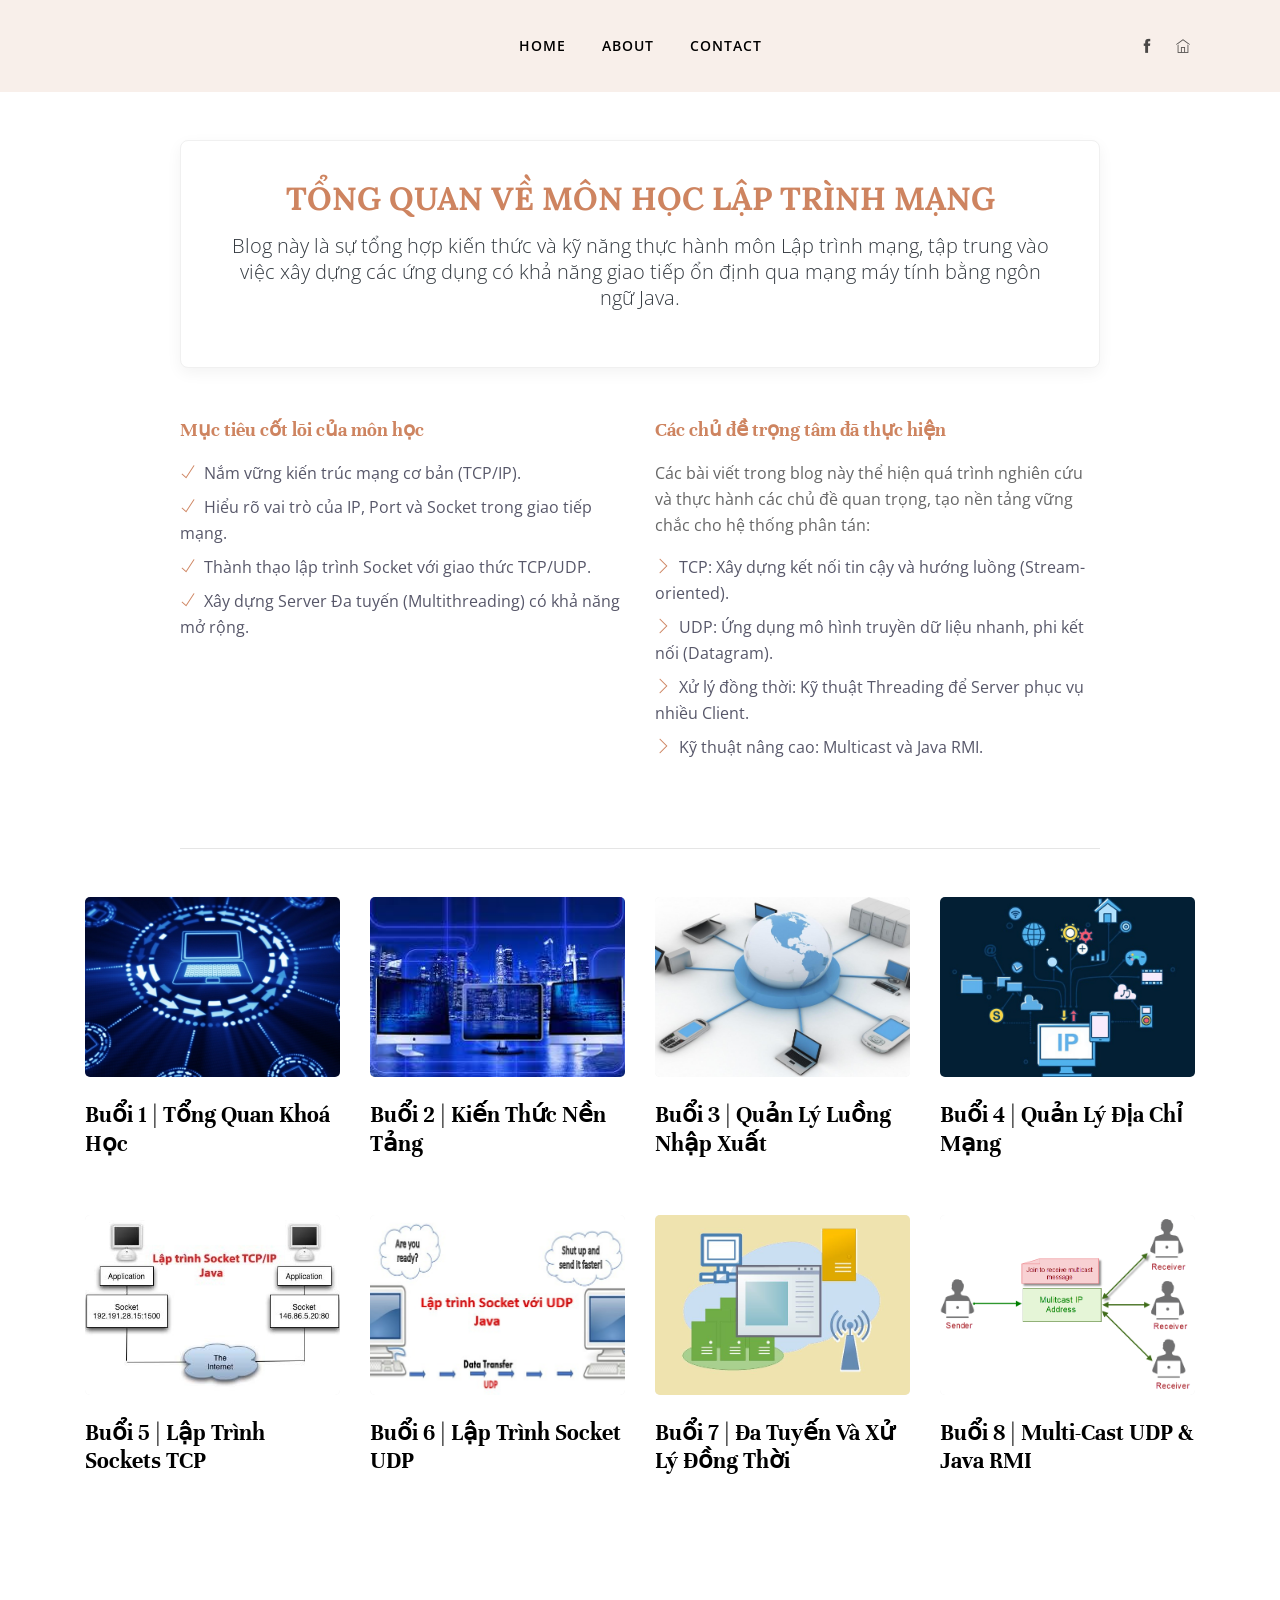
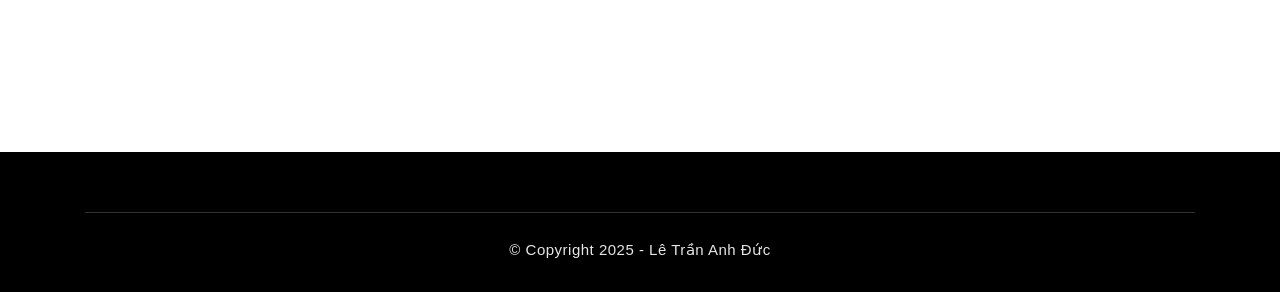
==== index.html @ b111ae56 "Blogcuatoi" ====
<!--
 // WEBSITE: https://blog-ca-nhan.vercel.app/
 // FACEBOOK: https://www.facebook.com/Ltadduc
 // GITHUB: https://github.com/hjkduc
-->

<!DOCTYPE html>
<html lang="en">

<head>
	<meta charset="utf-8">
	<title>BlogCaNhan - 2280600721 - Le Tran Anh Duc</title>
	<meta http-equiv="X-UA-Compatible" content="IE=edge">
	<meta name="viewport" content="width=device-width, initial-scale=1, shrink-to-fit=no">

	<link rel="shortcut icon" href="images/favicon.ico" type="image/x-icon">

	<link rel="stylesheet" href="plugins/bootstrap/css/bootstrap.min.css">
	<link rel="stylesheet" href="plugins/themify/css/themify-icons.css">
	<link rel="stylesheet" href="css/style.css">

	<style>
		.image-placeholder {
			height: 180px; 
			background-color: #f0f0f0; 
			display: flex;
			align-items: center;
			justify-content: center;
			color: #aaa;
			font-style: italic;
			border-radius: 5px;
            transition: box-shadow 0.3s, transform 0.3s;
		}
		.post-grid:hover .image-placeholder {
			box-shadow: 0 4px 12px rgba(0, 0, 0, 0.1);
            transform: translateY(-2px);
		}
		.ti-github:before { 
            content: "\e69b"; 
            font-family: 'themify'; 
        }
		/* Định nghĩa màu chủ đạo cho các tiêu đề trong phần giới thiệu */
		.text-primary-color {
			color: #ce8460 !important;
		}
		.intro-box {
            background-color: #fff;
            border: 1px solid #f0f0f0;
            border-radius: 8px;
            box-shadow: 0 5px 15px rgba(0, 0, 0, 0.05);
            padding: 40px;
        }
	</style>
</head>

<body>

	<header class="header-top bg-grey justify-content-center">
		<div class="container">
			<div class="row align-items-center">
				<div class="col-lg-2 col-md-4 text-center d-none d-lg-block">
					</div>
				<div class="col-lg-8 col-md-12">
					<nav class="navbar navbar-expand-lg navigation-2 navigation">
						<button class="navbar-toggler" type="button" data-toggle="collapse" data-target="#navbar-collapse">
							<span class="ti-menu"></span>
						</button>
						<div class="collapse navbar-collapse" id="navbar-collapse">
							<ul id="menu" class="menu navbar-nav mx-auto">
								<li class="nav-item dropdown">
									<a class="nav-link dropdown-toggle" href="#" id="navbarDropdown" role="button" data-toggle="dropdown"
										aria-haspopup="true" aria-expanded="false">
										Home
									</a>
									<div class="dropdown-menu" aria-labelledby="navbarDropdown">
										<a class="dropdown-item" href="index.html">Home</a>
										<a class="dropdown-item" href="index-2.html">Buổi 1</a>
										<a class="dropdown-item" href="index-3.html">Buổi 2</a>
										<a class="dropdown-item" href="index-4.html">Buổi 3</a>
										<a class="dropdown-item" href="index-5.html">Buổi 4</a>
										<a class="dropdown-item" href="index-6.html">Buổi 5</a>
										<a class="dropdown-item" href="index-7.html">Buổi 6</a>
										<a class="dropdown-item" href="index-8.html">Buổi 7</a>
										<a class="dropdown-item" href="index-9.html">Buổi 8</a>
									</div>
								</li>
								<li class="nav-item"><a href="about.html" class="nav-link">About</a></li>
								<li class="nav-item"><a href="contact.html" class="nav-link">Contact</a></li>
							</ul>
						</div>
					</nav>
				</div>
				<div class="col-lg-2 col-md-4 col-6">
					<div class="header-socials-2 text-right d-none d-lg-block">
						<ul class="list-inline mb-0">
							<li class="list-inline-item"><a href="https://www.facebook.com/Ltadduc" target="_blank"><i class="ti-facebook"></i></a></li>
							<li class="list-inline-item"><a href="https://github.com/hjkduc" target="_blank"><i class="ti-github"></i></a></li>
						</ul>
					</div>
				</div>
			</div>
		</div>
	</header>

	<section class="section-sm pt-5 pb-0">
		<div class="container">
			<div class="row justify-content-center">
				<div class="col-lg-10 col-md-12">
					<div class="intro-box text-center mb-5">
						<h2 class="mb-3 font-extra text-primary-color">TỔNG QUAN VỀ MÔN HỌC LẬP TRÌNH MẠNG</h2>
						<p class="lead text-dark">Blog này là sự tổng hợp kiến thức và kỹ năng thực hành môn Lập trình mạng, tập trung vào việc xây dựng các ứng dụng có khả năng giao tiếp ổn định qua mạng máy tính bằng ngôn ngữ Java.</p>
					</div>

					<div class="row text-left mb-5">
						<div class="col-lg-6 mb-4">
							<h4 class="mb-3 text-color text-primary-color">Mục tiêu cốt lõi của môn học</h4>
							<ul class="list-unstyled">
								<li class="mb-2"><i class="ti-check text-color mr-2" style="color: #ce8460;"></i>Nắm vững kiến trúc mạng cơ bản (TCP/IP).</li>
								<li class="mb-2"><i class="ti-check text-color mr-2" style="color: #ce8460;"></i>Hiểu rõ vai trò của IP, Port và Socket trong giao tiếp mạng.</li>
								<li class="mb-2"><i class="ti-check text-color mr-2" style="color: #ce8460;"></i>Thành thạo lập trình Socket với giao thức TCP/UDP.</li>
								<li class="mb-2"><i class="ti-check text-color mr-2" style="color: #ce8460;"></i>Xây dựng Server Đa tuyến (Multithreading) có khả năng mở rộng.</li>
							</ul>
						</div>
						<div class="col-lg-6 mb-4">
							<h4 class="mb-3 text-color text-primary-color">Các chủ đề trọng tâm đã thực hiện</h4>
							<p>Các bài viết trong blog này thể hiện quá trình nghiên cứu và thực hành các chủ đề quan trọng, tạo nền tảng vững chắc cho hệ thống phân tán:</p>
							<ul class="list-unstyled">
								<li class="mb-2"><i class="ti-angle-right mr-2" style="color: #ce8460;"></i>TCP: Xây dựng kết nối tin cậy và hướng luồng (Stream-oriented).</li>
								<li class="mb-2"><i class="ti-angle-right mr-2" style="color: #ce8460;"></i>UDP: Ứng dụng mô hình truyền dữ liệu nhanh, phi kết nối (Datagram).</li>
								<li class="mb-2"><i class="ti-angle-right mr-2" style="color: #ce8460;"></i>Xử lý đồng thời: Kỹ thuật Threading để Server phục vụ nhiều Client.</li>
								<li class="mb-2"><i class="ti-angle-right mr-2" style="color: #ce8460;"></i>Kỹ thuật nâng cao: Multicast và Java RMI.</li>
							</ul>
						</div>
					</div>
					
					<hr class="mb-5">
				</div>
			</div>
		</div>
	</section>

	<section class="section-padding pt-0">
		<div class="container">
			<div class="row">
				
				<div class="col-lg-3 col-md-6 mb-5">
					<article class="post-grid">
						<a class="post-thumb mb-4 d-block" href="index-2.html">
							<div class="image-placeholder"><img src="images/Buoi1.jpg" alt="Buổi 1" class="img-fluid" style="height: 180px; width: 100%; object-fit: cover; border-radius: 5px;"></div>
						</a>
						<h3 class="post-title mt-1"><a href="index-2.html">Buổi 1 | Tổng quan khoá học</a></h3>
					</article>
				</div>

				<div class="col-lg-3 col-md-6 mb-5">
					<article class="post-grid">
						<a class="post-thumb mb-4 d-block" href="index-3.html">
							<div class="image-placeholder"><img src="images/Buoi2.jpg" alt="Buổi 2" class="img-fluid" style="height: 180px; width: 100%; object-fit: cover; border-radius: 5px;"></div>
						</a>
						<h3 class="post-title mt-1"><a href="index-3.html">Buổi 2 | Kiến thức nền tảng</a></h3>
					</article>
				</div>

				<div class="col-lg-3 col-md-6 mb-5">
					<article class="post-grid">
						<a class="post-thumb mb-4 d-block" href="index-4.html">
							<div class="image-placeholder"><img src="images/Buoi3.jpg" alt="Buổi 3" class="img-fluid" style="height: 180px; width: 100%; object-fit: cover; border-radius: 5px;"></div>
						</a>
						<h3 class="post-title mt-1"><a href="index-4.html">Buổi 3 | Quản lý luồng nhập xuất</a></h3>
					</article>
				</div>

				<div class="col-lg-3 col-md-6 mb-5">
					<article class="post-grid">
						<a class="post-thumb mb-4 d-block" href="index-5.html">
							<div class="image-placeholder"><img src="images/Buoi4.png" alt="Buổi 4" class="img-fluid" style="height: 180px; width: 100%; object-fit: cover; border-radius: 5px;"></div>
						</a>
						<h3 class="post-title mt-1"><a href="index-5.html">Buổi 4 | Quản lý địa chỉ mạng</a></h3>
					</article>
				</div>

				<div class="col-lg-3 col-md-6 mb-5">
					<article class="post-grid">
						<a class="post-thumb mb-4 d-block" href="index-6.html">
							<div class="image-placeholder"><img src="images/Buoi5.jpg" alt="Buổi 5" class="img-fluid" style="height: 180px; width: 100%; object-fit: cover; border-radius: 5px;"></div>
						</a>
						<h3 class="post-title mt-1"><a href="index-6.html">Buổi 5 | Lập trình sockets TCP</a></h3>
					</article>
				</div>

				<div class="col-lg-3 col-md-6 mb-5">
					<article class="post-grid">
						<a class="post-thumb mb-4 d-block" href="index-7.html">
							<div class="image-placeholder"><img src="images/Buoi6.jpg" alt="Buổi 6" class="img-fluid" style="height: 180px; width: 100%; object-fit: cover; border-radius: 5px;"></div>
						</a>
						<h3 class="post-title mt-1"><a href="index-7.html">Buổi 6 | Lập trình socket UDP</a></h3>
					</article>
				</div>

				<div class="col-lg-3 col-md-6 mb-5">
					<article class="post-grid">
						<a class="post-thumb mb-4 d-block" href="index-8.html">
							<div class="image-placeholder"><img src="images/Buoi7.jpg" alt="Buổi 7" class="img-fluid" style="height: 180px; width: 100%; object-fit: cover; border-radius: 5px;"></div>
						</a>
						<h3 class="post-title mt-1"><a href="index-8.html">Buổi 7 | Đa tuyến và Xử lý đồng thời</a></h3>
					</article>
				</div>

				<div class="col-lg-3 col-md-6 mb-5">
					<article class="post-grid">
						<a class="post-thumb mb-4 d-block" href="index-9.html">
							<div class="image-placeholder"><img src="images/Buoi8.png" alt="Buổi 8" class="img-fluid" style="height: 180px; width: 100%; object-fit: cover; border-radius: 5px;"></div>
						</a>
						<h3 class="post-title mt-1"><a href="index-9.html">Buổi 8 | Multi-cast UDP & Java RMI</a></h3>
					</article>
				</div>

			</div>
		</div>
	</section>

	<footer class="footer-section bg-grey">
		<div class="container">
			<div class="row">
				<div class="col-md-12 text-center">
					<p class="copyright">© Copyright 2025 - Lê Trần Anh Đức</p>
				</div>
			</div>
		</div>
	</footer>

	<script src="plugins/jquery/jquery.js"></script>
	<script src="plugins/bootstrap/js/bootstrap.bundle.min.js"></script> <script src="js/custom.js"></script>

</body>
</html>
---- plugins/themify/css/themify-icons.css ----
@font-face {
	font-family: 'themify';
	src:url('../fonts/themify.eot');
	src:url('../fonts/themify.eot?#iefix') format('embedded-opentype'),
		url('../fonts/themify.woff') format('woff'),
		url('../fonts/themify.ttf') format('truetype'),
		url('../fonts/themify.svg') format('svg');
	font-weight: normal;
	font-style: normal;
}

[class^="ti-"], [class*=" ti-"] {
	font-family: 'themify';
	speak: none;
	font-style: normal;
	font-weight: normal;
	font-variant: normal;
	text-transform: none;
	line-height: 1;

	/* Better Font Rendering =========== */
	-webkit-font-smoothing: antialiased;
	-moz-osx-font-smoothing: grayscale;
}

.ti-wand:before {
	content: "\e600";
}
.ti-volume:before {
	content: "\e601";
}
.ti-user:before {
	content: "\e602";
}
.ti-unlock:before {
	content: "\e603";
}
.ti-unlink:before {
	content: "\e604";
}
.ti-trash:before {
	content: "\e605";
}
.ti-thought:before {
	content: "\e606";
}
.ti-target:before {
	content: "\e607";
}
.ti-tag:before {
	content: "\e608";
}
.ti-tablet:before {
	content: "\e609";
}
.ti-star:before {
	content: "\e60a";
}
.ti-spray:before {
	content: "\e60b";
}
.ti-signal:before {
	content: "\e60c";
}
.ti-shopping-cart:before {
	content: "\e60d";
}
.ti-shopping-cart-full:before {
	content: "\e60e";
}
.ti-settings:before {
	content: "\e60f";
}
.ti-search:before {
	content: "\e610";
}
.ti-zoom-in:before {
	content: "\e611";
}
.ti-zoom-out:before {
	content: "\e612";
}
.ti-cut:before {
	content: "\e613";
}
.ti-ruler:before {
	content: "\e614";
}
.ti-ruler-pencil:before {
	content: "\e615";
}
.ti-ruler-alt:before {
	content: "\e616";
}
.ti-bookmark:before {
	content: "\e617";
}
.ti-bookmark-alt:before {
	content: "\e618";
}
.ti-reload:before {
	content: "\e619";
}
.ti-plus:before {
	content: "\e61a";
}
.ti-pin:before {
	content: "\e61b";
}
.ti-pencil:before {
	content: "\e61c";
}
.ti-pencil-alt:before {
	content: "\e61d";
}
.ti-paint-roller:before {
	content: "\e61e";
}
.ti-paint-bucket:before {
	content: "\e61f";
}
.ti-na:before {
	content: "\e620";
}
.ti-mobile:before {
	content: "\e621";
}
.ti-minus:before {
	content: "\e622";
}
.ti-medall:before {
	content: "\e623";
}
.ti-medall-alt:before {
	content: "\e624";
}
.ti-marker:before {
	content: "\e625";
}
.ti-marker-alt:before {
	content: "\e626";
}
.ti-arrow-up:before {
	content: "\e627";
}
.ti-arrow-right:before {
	content: "\e628";
}
.ti-arrow-left:before {
	content: "\e629";
}
.ti-arrow-down:before {
	content: "\e62a";
}
.ti-lock:before {
	content: "\e62b";
}
.ti-location-arrow:before {
	content: "\e62c";
}
.ti-link:before {
	content: "\e62d";
}
.ti-layout:before {
	content: "\e62e";
}
.ti-layers:before {
	content: "\e62f";
}
.ti-layers-alt:before {
	content: "\e630";
}
.ti-key:before {
	content: "\e631";
}
.ti-import:before {
	content: "\e632";
}
.ti-image:before {
	content: "\e633";
}
.ti-heart:before {
	content: "\e634";
}
.ti-heart-broken:before {
	content: "\e635";
}
.ti-hand-stop:before {
	content: "\e636";
}
.ti-hand-open:before {
	content: "\e637";
}
.ti-hand-drag:before {
	content: "\e638";
}
.ti-folder:before {
	content: "\e639";
}
.ti-flag:before {
	content: "\e63a";
}
.ti-flag-alt:before {
	content: "\e63b";
}
.ti-flag-alt-2:before {
	content: "\e63c";
}
.ti-eye:before {
	content: "\e63d";
}
.ti-export:before {
	content: "\e63e";
}
.ti-exchange-vertical:before {
	content: "\e63f";
}
.ti-desktop:before {
	content: "\e640";
}
.ti-cup:before {
	content: "\e641";
}
.ti-crown:before {
	content: "\e642";
}
.ti-comments:before {
	content: "\e643";
}
.ti-comment:before {
	content: "\e644";
}
.ti-comment-alt:before {
	content: "\e645";
}
.ti-close:before {
	content: "\e646";
}
.ti-clip:before {
	content: "\e647";
}
.ti-angle-up:before {
	content: "\e648";
}
.ti-angle-right:before {
	content: "\e649";
}
.ti-angle-left:before {
	content: "\e64a";
}
.ti-angle-down:before {
	content: "\e64b";
}
.ti-check:before {
	content: "\e64c";
}
.ti-check-box:before {
	content: "\e64d";
}
.ti-camera:before {
	content: "\e64e";
}
.ti-announcement:before {
	content: "\e64f";
}
.ti-brush:before {
	content: "\e650";
}
.ti-briefcase:before {
	content: "\e651";
}
.ti-bolt:before {
	content: "\e652";
}
.ti-bolt-alt:before {
	content: "\e653";
}
.ti-blackboard:before {
	content: "\e654";
}
.ti-bag:before {
	content: "\e655";
}
.ti-move:before {
	content: "\e656";
}
.ti-arrows-vertical:before {
	content: "\e657";
}
.ti-arrows-horizontal:before {
	content: "\e658";
}
.ti-fullscreen:before {
	content: "\e659";
}
.ti-arrow-top-right:before {
	content: "\e65a";
}
.ti-arrow-top-left:before {
	content: "\e65b";
}
.ti-arrow-circle-up:before {
	content: "\e65c";
}
.ti-arrow-circle-right:before {
	content: "\e65d";
}
.ti-arrow-circle-left:before {
	content: "\e65e";
}
.ti-arrow-circle-down:before {
	content: "\e65f";
}
.ti-angle-double-up:before {
	content: "\e660";
}
.ti-angle-double-right:before {
	content: "\e661";
}
.ti-angle-double-left:before {
	content: "\e662";
}
.ti-angle-double-down:before {
	content: "\e663";
}
.ti-zip:before {
	content: "\e664";
}
.ti-world:before {
	content: "\e665";
}
.ti-wheelchair:before {
	content: "\e666";
}
.ti-view-list:before {
	content: "\e667";
}
.ti-view-list-alt:before {
	content: "\e668";
}
.ti-view-grid:before {
	content: "\e669";
}
.ti-uppercase:before {
	content: "\e66a";
}
.ti-upload:before {
	content: "\e66b";
}
.ti-underline:before {
	content: "\e66c";
}
.ti-truck:before {
	content: "\e66d";
}
.ti-timer:before {
	content: "\e66e";
}
.ti-ticket:before {
	content: "\e66f";
}
.ti-thumb-up:before {
	content: "\e670";
}
.ti-thumb-down:before {
	content: "\e671";
}
.ti-text:before {
	content: "\e672";
}
.ti-stats-up:before {
	content: "\e673";
}
.ti-stats-down:before {
	content: "\e674";
}
.ti-split-v:before {
	content: "\e675";
}
.ti-split-h:before {
	content: "\e676";
}
.ti-smallcap:before {
	content: "\e677";
}
.ti-shine:before {
	content: "\e678";
}
.ti-shift-right:before {
	content: "\e679";
}
.ti-shift-left:before {
	content: "\e67a";
}
.ti-shield:before {
	content: "\e67b";
}
.ti-notepad:before {
	content: "\e67c";
}
.ti-server:before {
	content: "\e67d";
}
.ti-quote-right:before {
	content: "\e67e";
}
.ti-quote-left:before {
	content: "\e67f";
}
.ti-pulse:before {
	content: "\e680";
}
.ti-printer:before {
	content: "\e681";
}
.ti-power-off:before {
	content: "\e682";
}
.ti-plug:before {
	content: "\e683";
}
.ti-pie-chart:before {
	content: "\e684";
}
.ti-paragraph:before {
	content: "\e685";
}
.ti-panel:before {
	content: "\e686";
}
.ti-package:before {
	content: "\e687";
}
.ti-music:before {
	content: "\e688";
}
.ti-music-alt:before {
	content: "\e689";
}
.ti-mouse:before {
	content: "\e68a";
}
.ti-mouse-alt:before {
	content: "\e68b";
}
.ti-money:before {
	content: "\e68c";
}
.ti-microphone:before {
	content: "\e68d";
}
.ti-menu:before {
	content: "\e68e";
}
.ti-menu-alt:before {
	content: "\e68f";
}
.ti-map:before {
	content: "\e690";
}
.ti-map-alt:before {
	content: "\e691";
}
.ti-loop:before {
	content: "\e692";
}
.ti-location-pin:before {
	content: "\e693";
}
.ti-list:before {
	content: "\e694";
}
.ti-light-bulb:before {
	content: "\e695";
}
.ti-Italic:before {
	content: "\e696";
}
.ti-info:before {
	content: "\e697";
}
.ti-infinite:before {
	content: "\e698";
}
.ti-id-badge:before {
	content: "\e699";
}
.ti-hummer:before {
	content: "\e69a";
}
.ti-home:before {
	content: "\e69b";
}
.ti-help:before {
	content: "\e69c";
}
.ti-headphone:before {
	content: "\e69d";
}
.ti-harddrives:before {
	content: "\e69e";
}
.ti-harddrive:before {
	content: "\e69f";
}
.ti-gift:before {
	content: "\e6a0";
}
.ti-game:before {
	content: "\e6a1";
}
.ti-filter:before {
	content: "\e6a2";
}
.ti-files:before {
	content: "\e6a3";
}
.ti-file:before {
	content: "\e6a4";
}
.ti-eraser:before {
	content: "\e6a5";
}
.ti-envelope:before {
	content: "\e6a6";
}
.ti-download:before {
	content: "\e6a7";
}
.ti-direction:before {
	content: "\e6a8";
}
.ti-direction-alt:before {
	content: "\e6a9";
}
.ti-dashboard:before {
	content: "\e6aa";
}
.ti-control-stop:before {
	content: "\e6ab";
}
.ti-control-shuffle:before {
	content: "\e6ac";
}
.ti-control-play:before {
	content: "\e6ad";
}
.ti-control-pause:before {
	content: "\e6ae";
}
.ti-control-forward:before {
	content: "\e6af";
}
.ti-control-backward:before {
	content: "\e6b0";
}
.ti-cloud:before {
	content: "\e6b1";
}
.ti-cloud-up:before {
	content: "\e6b2";
}
.ti-cloud-down:before {
	content: "\e6b3";
}
.ti-clipboard:before {
	content: "\e6b4";
}
.ti-car:before {
	content: "\e6b5";
}
.ti-calendar:before {
	content: "\e6b6";
}
.ti-book:before {
	content: "\e6b7";
}
.ti-bell:before {
	content: "\e6b8";
}
.ti-basketball:before {
	content: "\e6b9";
}
.ti-bar-chart:before {
	content: "\e6ba";
}
.ti-bar-chart-alt:before {
	content: "\e6bb";
}
.ti-back-right:before {
	content: "\e6bc";
}
.ti-back-left:before {
	content: "\e6bd";
}
.ti-arrows-corner:before {
	content: "\e6be";
}
.ti-archive:before {
	content: "\e6bf";
}
.ti-anchor:before {
	content: "\e6c0";
}
.ti-align-right:before {
	content: "\e6c1";
}
.ti-align-left:before {
	content: "\e6c2";
}
.ti-align-justify:before {
	content: "\e6c3";
}
.ti-align-center:before {
	content: "\e6c4";
}
.ti-alert:before {
	content: "\e6c5";
}
.ti-alarm-clock:before {
	content: "\e6c6";
}
.ti-agenda:before {
	content: "\e6c7";
}
.ti-write:before {
	content: "\e6c8";
}
.ti-window:before {
	content: "\e6c9";
}
.ti-widgetized:before {
	content: "\e6ca";
}
.ti-widget:before {
	content: "\e6cb";
}
.ti-widget-alt:before {
	content: "\e6cc";
}
.ti-wallet:before {
	content: "\e6cd";
}
.ti-video-clapper:before {
	content: "\e6ce";
}
.ti-video-camera:before {
	content: "\e6cf";
}
.ti-vector:before {
	content: "\e6d0";
}
.ti-themify-logo:before {
	content: "\e6d1";
}
.ti-themify-favicon:before {
	content: "\e6d2";
}
.ti-themify-favicon-alt:before {
	content: "\e6d3";
}
.ti-support:before {
	content: "\e6d4";
}
.ti-stamp:before {
	content: "\e6d5";
}
.ti-split-v-alt:before {
	content: "\e6d6";
}
.ti-slice:before {
	content: "\e6d7";
}
.ti-shortcode:before {
	content: "\e6d8";
}
.ti-shift-right-alt:before {
	content: "\e6d9";
}
.ti-shift-left-alt:before {
	content: "\e6da";
}
.ti-ruler-alt-2:before {
	content: "\e6db";
}
.ti-receipt:before {
	content: "\e6dc";
}
.ti-pin2:before {
	content: "\e6dd";
}
.ti-pin-alt:before {
	content: "\e6de";
}
.ti-pencil-alt2:before {
	content: "\e6df";
}
.ti-palette:before {
	content: "\e6e0";
}
.ti-more:before {
	content: "\e6e1";
}
.ti-more-alt:before {
	content: "\e6e2";
}
.ti-microphone-alt:before {
	content: "\e6e3";
}
.ti-magnet:before {
	content: "\e6e4";
}
.ti-line-double:before {
	content: "\e6e5";
}
.ti-line-dotted:before {
	content: "\e6e6";
}
.ti-line-dashed:before {
	content: "\e6e7";
}
.ti-layout-width-full:before {
	content: "\e6e8";
}
.ti-layout-width-default:before {
	content: "\e6e9";
}
.ti-layout-width-default-alt:before {
	content: "\e6ea";
}
.ti-layout-tab:before {
	content: "\e6eb";
}
.ti-layout-tab-window:before {
	content: "\e6ec";
}
.ti-layout-tab-v:before {
	content: "\e6ed";
}
.ti-layout-tab-min:before {
	content: "\e6ee";
}
.ti-layout-slider:before {
	content: "\e6ef";
}
.ti-layout-slider-alt:before {
	content: "\e6f0";
}
.ti-layout-sidebar-right:before {
	content: "\e6f1";
}
.ti-layout-sidebar-none:before {
	content: "\e6f2";
}
.ti-layout-sidebar-left:before {
	content: "\e6f3";
}
.ti-layout-placeholder:before {
	content: "\e6f4";
}
.ti-layout-menu:before {
	content: "\e6f5";
}
.ti-layout-menu-v:before {
	content: "\e6f6";
}
.ti-layout-menu-separated:before {
	content: "\e6f7";
}
.ti-layout-menu-full:before {
	content: "\e6f8";
}
.ti-layout-media-right-alt:before {
	content: "\e6f9";
}
.ti-layout-media-right:before {
	content: "\e6fa";
}
.ti-layout-media-overlay:before {
	content: "\e6fb";
}
.ti-layout-media-overlay-alt:before {
	content: "\e6fc";
}
.ti-layout-media-overlay-alt-2:before {
	content: "\e6fd";
}
.ti-layout-media-left-alt:before {
	content: "\e6fe";
}
.ti-layout-media-left:before {
	content: "\e6ff";
}
.ti-layout-media-center-alt:before {
	content: "\e700";
}
.ti-layout-media-center:before {
	content: "\e701";
}
.ti-layout-list-thumb:before {
	content: "\e702";
}
.ti-layout-list-thumb-alt:before {
	content: "\e703";
}
.ti-layout-list-post:before {
	content: "\e704";
}
.ti-layout-list-large-image:before {
	content: "\e705";
}
.ti-layout-line-solid:before {
	content: "\e706";
}
.ti-layout-grid4:before {
	content: "\e707";
}
.ti-layout-grid3:before {
	content: "\e708";
}
.ti-layout-grid2:before {
	content: "\e709";
}
.ti-layout-grid2-thumb:before {
	content: "\e70a";
}
.ti-layout-cta-right:before {
	content: "\e70b";
}
.ti-layout-cta-left:before {
	content: "\e70c";
}
.ti-layout-cta-center:before {
	content: "\e70d";
}
.ti-layout-cta-btn-right:before {
	content: "\e70e";
}
.ti-layout-cta-btn-left:before {
	content: "\e70f";
}
.ti-layout-column4:before {
	content: "\e710";
}
.ti-layout-column3:before {
	content: "\e711";
}
.ti-layout-column2:before {
	content: "\e712";
}
.ti-layout-accordion-separated:before {
	content: "\e713";
}
.ti-layout-accordion-merged:before {
	content: "\e714";
}
.ti-layout-accordion-list:before {
	content: "\e715";
}
.ti-ink-pen:before {
	content: "\e716";
}
.ti-info-alt:before {
	content: "\e717";
}
.ti-help-alt:before {
	content: "\e718";
}
.ti-headphone-alt:before {
	content: "\e719";
}
.ti-hand-point-up:before {
	content: "\e71a";
}
.ti-hand-point-right:before {
	content: "\e71b";
}
.ti-hand-point-left:before {
	content: "\e71c";
}
.ti-hand-point-down:before {
	content: "\e71d";
}
.ti-gallery:before {
	content: "\e71e";
}
.ti-face-smile:before {
	content: "\e71f";
}
.ti-face-sad:before {
	content: "\e720";
}
.ti-credit-card:before {
	content: "\e721";
}
.ti-control-skip-forward:before {
	content: "\e722";
}
.ti-control-skip-backward:before {
	content: "\e723";
}
.ti-control-record:before {
	content: "\e724";
}
.ti-control-eject:before {
	content: "\e725";
}
.ti-comments-smiley:before {
	content: "\e726";
}
.ti-brush-alt:before {
	content: "\e727";
}
.ti-youtube:before {
	content: "\e728";
}
.ti-vimeo:before {
	content: "\e729";
}
.ti-twitter:before {
	content: "\e72a";
}
.ti-time:before {
	content: "\e72b";
}
.ti-tumblr:before {
	content: "\e72c";
}
.ti-skype:before {
	content: "\e72d";
}
.ti-share:before {
	content: "\e72e";
}
.ti-share-alt:before {
	content: "\e72f";
}
.ti-rocket:before {
	content: "\e730";
}
.ti-pinterest:before {
	content: "\e731";
}
.ti-new-window:before {
	content: "\e732";
}
.ti-microsoft:before {
	content: "\e733";
}
.ti-list-ol:before {
	content: "\e734";
}
.ti-linkedin:before {
	content: "\e735";
}
.ti-layout-sidebar-2:before {
	content: "\e736";
}
.ti-layout-grid4-alt:before {
	content: "\e737";
}
.ti-layout-grid3-alt:before {
	content: "\e738";
}
.ti-layout-grid2-alt:before {
	content: "\e739";
}
.ti-layout-column4-alt:before {
	content: "\e73a";
}
.ti-layout-column3-alt:before {
	content: "\e73b";
}
.ti-layout-column2-alt:before {
	content: "\e73c";
}
.ti-instagram:before {
	content: "\e73d";
}
.ti-google:before {
	content: "\e73e";
}
.ti-github:before {
	content: "\e73f";
}
.ti-flickr:before {
	content: "\e740";
}
.ti-facebook:before {
	content: "\e741";
}
.ti-dropbox:before {
	content: "\e742";
}
.ti-dribbble:before {
	content: "\e743";
}
.ti-apple:before {
	content: "\e744";
}
.ti-android:before {
	content: "\e745";
}
.ti-save:before {
	content: "\e746";
}
.ti-save-alt:before {
	content: "\e747";
}
.ti-yahoo:before {
	content: "\e748";
}
.ti-wordpress:before {
	content: "\e749";
}
.ti-vimeo-alt:before {
	content: "\e74a";
}
.ti-twitter-alt:before {
	content: "\e74b";
}
.ti-tumblr-alt:before {
	content: "\e74c";
}
.ti-trello:before {
	content: "\e74d";
}
.ti-stack-overflow:before {
	content: "\e74e";
}
.ti-soundcloud:before {
	content: "\e74f";
}
.ti-sharethis:before {
	content: "\e750";
}
.ti-sharethis-alt:before {
	content: "\e751";
}
.ti-reddit:before {
	content: "\e752";
}
.ti-pinterest-alt:before {
	content: "\e753";
}
.ti-microsoft-alt:before {
	content: "\e754";
}
.ti-linux:before {
	content: "\e755";
}
.ti-jsfiddle:before {
	content: "\e756";
}
.ti-joomla:before {
	content: "\e757";
}
.ti-html5:before {
	content: "\e758";
}
.ti-flickr-alt:before {
	content: "\e759";
}
.ti-email:before {
	content: "\e75a";
}
.ti-drupal:before {
	content: "\e75b";
}
.ti-dropbox-alt:before {
	content: "\e75c";
}
.ti-css3:before {
	content: "\e75d";
}
.ti-rss:before {
	content: "\e75e";
}
.ti-rss-alt:before {
	content: "\e75f";
}
---- css/style.css ----
/**
<!--
 // WEBSITE: https://blog-ca-nhan.vercel.app/
 // FACEBOOK: https://www.facebook.com/Ltadduc
 // GITHUB: https://github.com/hjkduc
-->
 */

@import url("https://fonts.googleapis.com/css?family=Montserrat:300,400,700|Lato:400,600,700");
@import url("https://fonts.googleapis.com/css?family=Lora:400,700|Open+Sans|Unna:400,700&display=swap");

body,
p {
  font-family: "Open Sans", sans-serif;
  line-height: 26px;
  font-size: 16px;
  text-rendering: optimizeLegibility;
  color: #666;
  font-weight: 400;
}

html {
  overflow-x: hidden;
  width: 100%;
  height: 100%;
}

h1,
.h1,
h2,
.h2,
h3,
.h3,
h4,
.h4,
h5,
.h5,
h6,
.h6 {
  color: #1c1c1c;
  font-weight: 600;
  font-family: "Unna", serif;
}

h1,
.h1 {
  font-size: 38px;
  line-height: 48px;
}

h2,
.h2 {
  font-size: 32px;
  line-height: 36px;
  font-weight: 700;
}

h3,
.h3 {
  font-size: 24px;
  font-weight: 700;
}

h4,
.h4 {
  font-size: 20px;
  line-height: 28px;
}

h5,
.h5 {
  font-size: 16px;
  line-height: 26px;
}

h6,
.h6 {
  font-size: 14px;
  line-height: 22px;
}

.font-extra {
  font-family: "Lora", serif;
}

/* 1.2. Common styles
================================================== */
body {
  background: #fff;
  color: #575769;
}

html,
body {
  height: 100%;
}

a {
  transition: all 0.3s ease-in-out;
  color: #000;
}

a:link,
a:visited {
  text-decoration: none;
}

a:hover {
  color: #ce8460;
}

a.read-more {
  margin-top: 10px;
  display: inline-block;
  color: #ce8460;
  text-transform: uppercase;
  font-size: 15px;
  font-weight: 600;
  letter-spacing: 2px;
}

a.read-more:hover {
  color: #000;
}

.section-padding {
  padding: 70px 0;
  position: relative;
}

.section-sm {
  padding: 30px 0;
}

a:focus {
  outline: 0;
}

/* Input form */
.form-control {
  box-shadow: none;
  border: 1px solid transparent;
  padding: 12px 20px;
  background: #f0f1f4;
  font-size: 14px;
  border-radius: 2px;
}

.form-control:focus {
  box-shadow: none;
  border: 1px solid #ce8460;
}

blockquote {
  position: relative;
  padding: 0px 50px 30px 40px;
  margin: 50px 0 40px;
  font-size: 20px;
  line-height: 34px;
  font-family: "Lora", serif;
  font-weight: 400;
  font-style: italic;
  text-align: center;
}

/* Button */
.btn {
  border-radius: 0px;
  padding: 10px 30px;
  font-weight: 600;
  text-transform: uppercase;
  color: #fff;
  transition: 350ms;
  letter-spacing: 1px;
  font-size: 13px;
  border: 1px solid transparent;
}

.btn-primary {
  background: #ce8460;
}

.btn-primary:hover {
  background: #000;
  color: #fff;
  border-color: #000;
}

.btn-dark {
  background: #292931;
}

.btn-dark:hover,
.btn-white.btn-primary:hover {
  background: #272d33;
  color: #fff;
}

.btn-grey {
  background: #ce8460;
  border-color: #ce8460;
  color: #fff;
}

.btn-grey:hover {
  background: transparent;
  border-color: #ce8460;
  color: #000;
}

.slick-slide {
  outline: 0;
}

.letter-spacing {
  letter-spacing: 3px;
}

.font-sm {
  font-size: 12px !important;
}

.text-color {
  color: #ce8460;
}

.bg-grey {
  background: #f8efea;
}

.gray-bg {
  background: #f5f5f5;
}

.padding-bottom {
  padding-bottom: 120px;
}

.padding-top {
  padding-top: 120px;
}

.navigation .menu {
  padding: 0px;
}

.navigation .menu li {
  text-align: left;
  padding: 0px 10px;
}

.navigation .menu li a {
  color: #000;
  display: inline-block;
  line-height: 26px;
  letter-spacing: 1px;
}

.navigation .menu .dropdown-toggle::after {
  display: none;
}

.navigation .menu .dropdown {
  position: relative;
}

.navigation .menu .dropdown-menu {
  margin-left: 0px;
  transition: all 500ms cubic-bezier(0.43, 0.26, 0.11, 0.99);
  -webkit-transition: all 500ms cubic-bezier(0.43, 0.26, 0.11, 0.99);
  -o-transition: all 500ms cubic-bezier(0.43, 0.26, 0.11, 0.99);
  -ms-transition: all 500ms cubic-bezier(0.43, 0.26, 0.11, 0.99);
  width: 250px;
  height: auto;
  padding: 0px;
  border-radius: 0px;
  opacity: 0;
  visibility: hidden;
  overflow: hidden;
  border: 2px solid rgba(0, 0, 0, 0.03);
  color: #fff;
  background-color: #000;
  transform: translateY(0px);
}

.navigation .menu .dropdown-menu a {
  font-weight: 400;
  color: #fff;
  background: #000;
  padding: 15px;
  min-width: 210px;
  line-height: 20px;
  text-transform: uppercase;
  font-size: 12px;
  letter-spacing: 1px;
  padding: 12px 20px;
}

.navigation .menu .dropdown-menu a:hover {
  background: #111;
  color: #fff;
  padding-left: 20px;
}

.navigation .menu .dropdown:hover .dropdown-menu {
  visibility: visible;
  opacity: 1;
  display: block;
  transform: translateY(-10px);
}

.dropdown-toggle::after {
  display: none;
}

.navbar-nav .nav-link {
  transition: all 500ms ease;
  -moz-transition: all 500ms ease;
  -webkit-transition: all 500ms ease;
  -ms-transition: all 500ms ease;
  -o-transition: all 500ms ease;
  font-family: "Open Sans", sans-serif;
  text-transform: uppercase;
  font-size: 14px;
  font-weight: 600;
  padding: 25px 0px;
}

.navbar-nav .nav-link:hover {
  color: #ce8460 !important;
}

.header-socials a {
  font-size: 12px;
  padding: 0px 5px;
}

.bg-dark {
  background: #111111 !important;
}

.navigation-dark .navigation .navbar-nav .nav-link {
  color: #fff;
  font-weight: 400;
  font-size: 14px;
}

.navigation-dark .header-socials-2 a {
  color: rgba(255, 255, 255, 0.7);
}

.navigation.menu-white .navbar-nav .nav-link {
  color: #fff;
}

.header-socials-2 a {
  padding: 0px 5px;
  font-size: 14px;
  color: rgba(0, 0, 0, 0.7);
}

.search a {
  color: #000;
  font-size: 14px;
  color: rgba(0, 0, 0, 0.7);
}

/*-------------------------------
overlay search
-------------------------------*/
.search-wrap {
  position: relative;
  z-index: 1200;
  display: inline-block;
  float: right;
  top: 20px;
  right: 16px;
}

.toggle-wrap {
  position: relative;
}

.search_toggle {
  cursor: pointer;
}

.toggle-wrap.active {
  position: relative;
  top: 0%;
  right: 0%;
  cursor: pointer;
  z-index: 10000;
  transition: opacity 0.25s ease;
}

.toggle-wrap.active img {
  display: none;
}

.toggle-wrap img.search-close {
  display: none;
}

.toggle-wrap.active img.search-close {
  display: block;
}

.overlay {
  position: fixed;
  background: #1f1f1f;
  top: 0;
  left: 0;
  width: 100%;
  height: 0%;
  opacity: 0;
  visibility: hidden;
  transition: opacity 0.35s, visibility 0.35s, height 0.4s;
  overflow: hidden;
}

.overlay.open {
  opacity: 1;
  visibility: visible;
  height: 100%;
}

.overlay.open .col-md-3 {
  opacity: 1;
  transform: translateY(-100px);
  transition: transform 0.5s, opacity 0.5s;
}

.overlay.open .col-md-3:first-child {
  transition-delay: 0.4s;
}

.overlay.open .col-md-3:nth-child(2) {
  transition-delay: 0.45s;
}

.overlay.open .col-md-3:nth-child(3) {
  transition-delay: 0.5s;
}

.overlay.open .col-md-3:nth-child(4) {
  transition-delay: 0.55s;
}

.overlay .col-md-3 {
  opacity: 0;
  transform: translate3d(0, 0, 0);
}

.overlay .search-form {
  position: relative;
  height: 300px;
  padding-top: 120px;
  background: #222222;
}

.overlay .search-form input {
  background: transparent;
  border: none;
  font-size: 56px;
  height: 60px;
  color: #fff;
}

.overlay .search-form input:focus {
  box-shadow: none;
}

.overlay nav,
.overlay .search-blog-post {
  position: relative;
  height: 60%;
  top: 55%;
  transform: translateY(-50%);
  font-size: 1.5rem;
}

.overlay .search-blog-post .post-header h3 {
  font-size: 16px;
  line-height: 26px;
}

.overlay .search-blog-post .post-header h3 a {
  color: #fff;
}

.overlay .search-blog-post .post-header h3 a:hover {
  color: #cba866;
}

.overlay .search-blog-post .post-meta {
  font-size: 14px;
}

.search-blog-title {
  position: relative;
  top: 3.5rem;
}

@media (max-width: 1366px) {
  .toggle-wrap.active {
    right: 10%;
  }
}

@media (max-width: 1024px) {
  .overlay .search-form {
    height: 200px;
    padding-top: 70px;
  }

  .toggle-wrap.active {
    top: 8%;
  }
}

@media (max-width: 768px) {
    .footer-section .copyright {
        padding: 20px 15px 25px;
        font-size: 14px;
    }
}

@media (max-width: 768px) {

  .overlay nav,
  .overlay .search-blog-post {
    top: 50%;
  }

  .toggle-wrap.active {
    top: 7%;
  }
}

@media (max-width: 767px) {

  .overlay nav,
  .overlay .search-blog-post,
  .search-blog-title {
    display: none;
  }

  .overlay .search-form {
    height: 100%;
    padding-top: 50%;
  }

  .toggle-wrap.active {
    top: 15%;
    right: -10px;
  }

  .overlay .search-form input {
    font-size: 24px;
  }

  .toggle-wrap.active img.search-close {
    width: 70%;
  }
}

.sidebar {
  position: relative;
  overflow: hidden;
  width: 100%;
  height: 100%;
}

.content {
  width: 85%;
  margin: 0 auto;
  padding-left: 170px;
}

.sidebar-sticky {
  position: fixed;
  left: 0px;
  top: 0px;
  background-color: #fff;
  padding-left: 30px;
  z-index: 99999;
  height: 100%;
  width: 14%;
  border-right: 2px solid #eee;
}

.main-menu a {
  color: #000;
  display: inline-block;
  line-height: 26px;
  text-transform: uppercase;
  font-size: 14px;
  font-weight: 700;
  padding-left: 0px;
  letter-spacing: 1px;
}

.main-menu .dropdown-menu {
  margin-left: 0px;
  transition: all 500ms cubic-bezier(0.43, 0.26, 0.11, 0.99);
  -webkit-transition: all 500ms cubic-bezier(0.43, 0.26, 0.11, 0.99);
  -o-transition: all 500ms cubic-bezier(0.43, 0.26, 0.11, 0.99);
  -ms-transition: all 500ms cubic-bezier(0.43, 0.26, 0.11, 0.99);
  width: 250px;
  height: auto;
  padding: 0px;
  border-radius: 0px;
  border: 2px solid rgba(0, 0, 0, 0.03);
  color: #fff;
  background-color: #000;
  transform: translateY(0px);
}

.main-menu .dropdown-menu a {
  font-weight: 400;
  color: #fff;
  background: #000;
  padding: 15px;
  min-width: 210px;
  line-height: 20px;
  text-transform: uppercase;
  font-size: 12px;
  letter-spacing: 1px;
  padding: 12px 20px;
}

.main-menu .dropdown-menu a:hover {
  background: #111;
  color: #fff;
  padding-left: 20px;
}

.main-menu {
  padding: 70px 0 150px;
}

.header-social-wrapper {
  position: absolute;
  bottom: 20px;
  display: inline-block;
  margin: 10px 0 0;
  z-index: 100;
}

.header-social-wrapper ul li a {
  font-size: 14px;
  padding: 0px 10px;
  width: 40px;
  height: 40px;
  margin-bottom: 5px;
  text-align: center;
  background: rgba(0, 0, 0, 0.05);
  display: inline-block;
  padding-top: 6px;
  color: rgba(0, 0, 0, 0.7);
}

.header-social-wrapper ul li a:hover {
  background: #ce8460;
  color: #fff;
}

.header-top {
  position: relative !important;
}

.navigation-dark .navbar-toggler span {
  color: #fff;
}

.navigation-2.navigation .nav-link {
  padding: 25px 8px;
}

.dark-header-socials {
  text-align: left;
}

.dark-header-socials a {
  color: #fff;
  padding: 0px 10px;
}

.dark-header-socials a:hover {
  color: #ce8460;
}

@media (max-width: 400px) {
  .header-left {
    text-align: right;
    position: absolute;
    right: 0;
    z-index: 10001;
    height: 50px;
    overflow: hidden;
    top: 13px;
  }

  .navigation .menu li {
    padding-left: 0px;
  }

  .dropdown-menu {
    display: none;
  }

  .dropdown:hover .dropdown-menu {
    visibility: visible;
    opacity: 1;
    display: block;
  }

  .navigation-2.navigation .nav-link {
    padding: 15px 8px;
  }

  .navbar-nav .nav-link {
    padding: 16px 0px;
  }

  .content {
    width: 100%;
    padding: 30px;
  }
}

@media (max-width: 575px) {
  .header-left {
    text-align: right;
    position: absolute;
    right: 20px;
    z-index: 10001;
    height: 50px;
    overflow: hidden;
    top: 13px;
  }

  .navigation .menu li {
    padding-left: 0px;
  }

  .dropdown-menu {
    display: none;
  }

  .dropdown:hover .dropdown-menu {
    visibility: visible;
    opacity: 1;
    display: block;
  }

  .navigation-2.navigation .nav-link {
    padding: 15px 8px;
  }

  .navbar-nav .nav-link {
    padding: 16px 0px;
  }

  .content {
    width: 100%;
    padding: 30px;
  }
}

@media (max-width: 767px) {
  .header-left {
    text-align: right;
    position: absolute;
    right: 20px;
    z-index: 10001;
    height: 50px;
    overflow: hidden;
    top: 13px;
  }

  .navigation .menu li {
    padding-left: 0px;
  }

  .dropdown-menu {
    display: none;
  }

  .dropdown:hover .dropdown-menu {
    visibility: visible;
    opacity: 1;
    display: block;
  }

  .navigation-2.navigation .nav-link {
    padding: 15px 8px;
  }

  .navbar-nav .nav-link {
    padding: 16px 0px;
  }

  .content {
    width: 100%;
    padding: 30px;
  }
}

@media (max-width: 991px) {
  .header-left {
    text-align: right;
    position: absolute;
    right: 20px;
    z-index: 10001;
    height: 50px;
    overflow: hidden;
    top: 13px;
  }

  .navigation .menu li {
    padding-left: 0px;
  }

  .dropdown-menu {
    display: none;
  }

  .dropdown:hover .dropdown-menu {
    visibility: visible;
    opacity: 1;
    display: block;
  }

  .navigation-2.navigation .nav-link {
    padding: 15px 8px;
  }

  .navbar-nav .nav-link {
    padding: 16px 0px;
  }

  .content {
    width: 100%;
    padding: 30px;
  }
}

.banner {
  position: relative;
  margin-bottom: 130px;
}

.banner-content {
  position: absolute;
  content: "";
  left: 0px;
  right: 0px;
  margin: 0 auto;
  width: 70%;
  bottom: -120px;
  background: #fff;
  padding: 50px 80px;
}

.slider-item {
  margin: 0px 10px;
}

.slider-item img {
  width: 100%;
}

.slider-item-content {
  position: relative;
}

.slider-post-content {
  position: absolute;
  bottom: 38px;
  padding: 20px;
  background: #fff;
  width: 90%;
  text-align: center;
  margin: 0 auto;
  left: 0px;
  right: 0px;
}

@media (max-width: 400px) {
  .banner-content {
    position: relative;
    width: 100%;
    padding: 50px 15px;
    bottom: 0px;
  }
}

@media (max-width: 575px) {
  .banner-content {
    position: relative;
    width: 100%;
    padding: 50px 15px;
    bottom: 0px;
  }
}

@media (max-width: 767px) {
  .banner-content {
    position: relative;
    width: 100%;
    padding: 50px 15px;
    bottom: 0px;
  }
}

.category-item {
  position: relative;
  transition: all 0.25s ease-in-out;
}

.category-item .content {
  position: absolute;
  content: "";
  left: 0px;
  right: 0px;
  background: #fff;
  padding: 25px 30px;
  bottom: -60px;
  text-align: center;
  width: 90%;
  margin: 0 auto;
  transition: all 0.25s ease-in-out;
}

.category-item .category-img {
  overflow: hidden;
  position: relative;
}

.category-item .category-img img {
  transition: all 0.25s ease-in-out;
}

.category-item .category-img:hover img {
  transform: translateY(-20px);
}

.post-list .cat-name {
  color: #ce8460;
}

.post-list .post-view {
  position: relative;
  padding-left: 10px;
  margin-left: 10px;
}

.post-list .post-view:before {
  position: absolute;
  content: "";
  left: -10px;
  top: 13px;
  width: 10px;
  height: 1px;
  background: #000;
}

.post-article {
  padding-left: 40px;
}

.label-date .day {
  font-weight: 700;
  display: block;
}

.label-date span.month {
  font-size: 11px;
  line-height: 1em;
}

.label-date span.day {
  font-size: 20px;
  line-height: 1em;
  font-weight: 700;
  margin-bottom: 7px;
}

.label-date span {
  display: block;
}

.label-date {
  width: 64px;
  border: 2px solid #eee;
  background-color: #fff;
  padding: 12px 5px;
  text-align: center;
  z-index: 9;
  position: absolute;
  margin-top: -80px;
}

.post-content-grid {
  padding: 20px;
}

.post-content-grid p {
  font-size: 14px;
  margin-top: 15px;
}

.subscribe-home .form-control {
  background: #fff;
}

.post-quote {
  padding: 60px 40px;
  position: relative;
  z-index: 1;
}

.post-quote:before {
  position: absolute;
  content: "";
  left: 0px;
  top: 0px;
  width: 100%;
  height: 100%;
  background: rgba(0, 0, 0, 0.8);
  z-index: -1;
}

.post-quote h3 {
  color: #fff;
}

.post-quote p {
  color: rgba(255, 255, 255, 0.7);
}

.post_gallery.owl-theme .owl-nav {
  position: absolute;
  top: 50%;
  width: 100%;
  margin-top: -15px;
}

.post_gallery.owl-theme .owl-nav .owl-prev {
  width: 35px;
  height: 53px;
  line-height: 15px;
  font-size: 20px;
  float: left;
  background: #ce8460;
  color: #fff;
}

.post_gallery.owl-theme .owl-nav .owl-next {
  float: right;
  background: #ce8460;
  color: #fff;
  width: 35px;
  height: 53px;
  line-height: 15px;
  font-size: 20px;
}

.play-btn {
  line-height: 45px;
  position: absolute;
  top: 33%;
  left: 0px;
  width: 120px;
  height: 120px;
  text-align: center;
  border-radius: 50%;
  right: 0px;
  margin: 0 auto;
  font-size: 37px;
  padding-top: 38px;
  background: #ce8460;
  color: #fff;
}

.play-btn:hover {
  background: #fff;
  color: #ce8460;
}

@media (max-width: 575px) {
  .category-item .content {
    position: relative;
    bottom: 0px;
  }

  .play-btn {
    width: 90px;
    height: 90px;
    font-size: 30px;
    padding-top: 24px;
  }
}

@media (max-width: 400px) {
  .category-item .content {
    position: relative;
    bottom: 0px;
  }

  .play-btn {
    width: 90px;
    height: 90px;
    font-size: 30px;
    padding-top: 24px;
  }
}

@media (max-width: 767px) {
  .category-item .content {
    position: relative;
    bottom: 0px;
  }
}

.sidebar-widget .widget-title {
  text-transform: uppercase;
  font-size: 16px;
  letter-spacing: 1px;
  position: relative;
  padding-bottom: 10px;
  margin-bottom: 30px;
}

.sidebar-widget .widget-title:after {
  position: absolute;
  bottom: 0;
  overflow: hidden;
  width: 15px;
  height: 1px;
  border-top: 1px solid;
  content: "";
  left: 50%;
  margin-left: -8px;
}

.sidebar-widget.about .about-author img {
  border-radius: 100%;
  width: 180px;
  height: 180px;
  border: 5px solid #eee;
}

.sidebar-widget.subscribe {
  border: 2px solid #000;
  padding: 30px;
}

.sidebar-widget.category li {
  padding: 10px 0px;
  border-bottom: 1px solid rgba(0, 0, 0, 0.06);
}

.sidebar-widget.category li span {
  display: inline-block;
  background: #ce8460;
  color: #fff;
  width: 30px;
  height: 30px;
  text-align: center;
  border-radius: 2px;
  line-height: 30px;
}

.sidebar-widget.tags a {
  border: 1px solid rgba(0, 0, 0, 0.06);
  padding: 5px 12px;
  display: inline-block;
  margin-bottom: 5px;
}

.follow-socials a {
  width: 50px;
  height: 50px;
  display: inline-block;
  text-align: center;
  color: #000;
  padding-top: 12px;
  margin-bottom: 5px;
  background: #eee;
}

.follow-socials a:hover {
  background: #ce8460;
  color: #fff;
}

.sidebar-post-item span {
  font-size: 12px;
}

.sidebar-post-item img {
  width: 100px;
}

.post-meta li {
  text-transform: uppercase;
  font-size: 12px;
  position: relative;
  padding: 0px 6px;
}

.post-socials a {
  padding: 0px 4px;
  font-size: 13px;
  color: #b8b6bb;
}

.post-socials a:hover {
  color: #ce8460;
}

.pagination ul li a {
  width: 40px;
  height: 40px;
  background: #f5f5f5;
  display: inline-block;
  text-align: center;
  font-weight: 600;
  padding-top: 8px;
  font-size: 14px;
}

.pagination ul li a:hover {
  background: #ce8460;
  color: #fff;
}

.pagination ul li a.active {
  background: #ce8460;
  color: #fff;
  border-color: #ce8460;
}

.post-title {
  text-transform: capitalize;
}

.letter-spacing-1 {
  letter-spacing: 1px;
}

.post-grid span {
  font-size: 15px;
}

.socials a {
  padding: 0px 5px;
}

.post-tags a {
  margin-right: 15px;
}

.list-posts-share a {
  padding: 0px 10px;
}

.author-social {
  padding-right: 10px;
  font-size: 14px;
}

.post-pagination .prev-post {
  float: left;
  width: 48%;
}

.post-pagination .next-post {
  float: right;
  text-align: right;
  width: 48%;
}

.comment-area-box .media-body h4 {
  font-size: 18px;
}

.comment-form .form-control {
  background: #fff;
}

.text-underline {
  text-decoration: underline !important;
}

.instagram-post {
  position: relative;
  cursor: pointer;
}

.instagram-post:before {
  position: absolute;
  content: "";
  left: 0px;
  top: 0px;
  width: 100%;
  height: 100%;
  background: rgba(0, 0, 0, 0.5);
  opacity: 0;
  visibility: hidden;
  transition: all 0.3s ease-in-out;
}

.instagram-post .intsa-meta {
  position: absolute;
  content: "";
  left: 0px;
  top: 50%;
  right: 0px;
  width: 100%;
  height: 100%;
  display: flex;
  justify-content: center;
  opacity: 0;
  visibility: hidden;
  transition: all 0.3s ease-in-out;
}

.instagram-post span {
  width: 40px;
  height: 40px;
  background: #fff;
  display: inline-block;
  text-align: center;
  border-radius: 100%;
  margin: 0px 5px;
  padding-top: 8px;
  font-weight: 700;
  color: #000;
}

.instagram-post:hover:before {
  opacity: 1;
  visibility: visible;
}

.instagram-post:hover .intsa-meta {
  opacity: 1;
  visibility: visible;
}

.breadcrumb-wrapper {
  margin-top: 4.5rem;
}

/* 10. CONTACT
================================================== */
.contact-form .form-control {
  background: transparent;
  border: 1px solid rgba(0, 0, 80, 0.08);
}

.contact-form label {
  color: #000;
  font-weight: 700;
  font-family: "Unna", serif;
  margin-bottom: 10px;
}

select.form-control:not([size]):not([multiple]) {
  height: auto !important;
}

.text-black {
  color: #000;
}

/*-------------------------------
footer
-------------------------------*/
.footer-section {
  background: #f8f8f8;
  background: #000;
  padding: 60px 0px 0px;
  margin-top: 150px;
  position: relative;
}

.footer-section .copyright {
    text-align: center !important;
    border-top: 1px solid rgba(255, 255, 255, 0.2);
    padding: 25px 0 30px;
    color: rgba(255, 255, 255, 0.9);
    margin: 0;
    font-family: 'Segoe UI', Tahoma, Geneva, Verdana, sans-serif;
    backdrop-filter: blur(10px);
    line-height: 1.6;
}

.copyright {
    font-size: 15px;
    font-weight: 400;
    letter-spacing: 0.5px;
    transition: all 0.3s ease;
}

.footer-socials li,
.footer-socials-2 li {
  margin: 0px 25px;
}

.footer-socials li a,
.footer-socials-2 li a {
  text-transform: uppercase;
  font-size: 12px;
  letter-spacing: 1px;
  font-weight: 600;
}

.footer-socials li a:hover,
.footer-socials-2 li a:hover {
  color: #ce8460;
}

.footer-socials li a {
  color: #fff;
  opacity: 0.8;
}

.footer-socials-2 li a {
  color: #000;
  opacity: 0.8;
}

.footer-socials li a i,
.footer-socials-2 li a i {
  color: #777;
}

.footer-logo {
  color: #fff;
}

.instagram-photo-section {
  padding-bottom: 50px;
  margin-top: -250px;
}

.instagram-photo-section h4 {
  text-transform: uppercase;
  font-size: 18px;
  letter-spacing: 1px;
  margin-bottom: 25px;
}

.instagram-photo-section img {
  border: 5px solid #fff;
}

.subscribe-footer .form-control {
  background: #fff;
}

.subscribe-footer .btn {
  padding-top: 12px;
  padding-bottom: 12px;
}

.footer-home {
  padding-left: 320px;
  position: relative;
  display: inline-block;
  width: 100%;
  vertical-align: middle;
  box-sizing: border-box;
  z-index: 100;
  padding-right: 30px;
}

@media (max-width: 575px) {
  .subscribe-footer .btn {
    margin-top: 10px;
  }

  .footer-home {
    padding-left: 0px;
  }
}

@media (max-width: 400px) {
  .subscribe-footer .btn {
    margin-top: 10px;
  }

  .footer-home {
    padding-left: 0px;
  }
}

@media (max-width: 767px) {
  .footer-home {
    padding-left: 0px;
  }
}

@media (max-width: 991px) {
  .footer-home {
    padding-left: 0px;
  }
}

/*# sourceMappingURL=style.css.map */
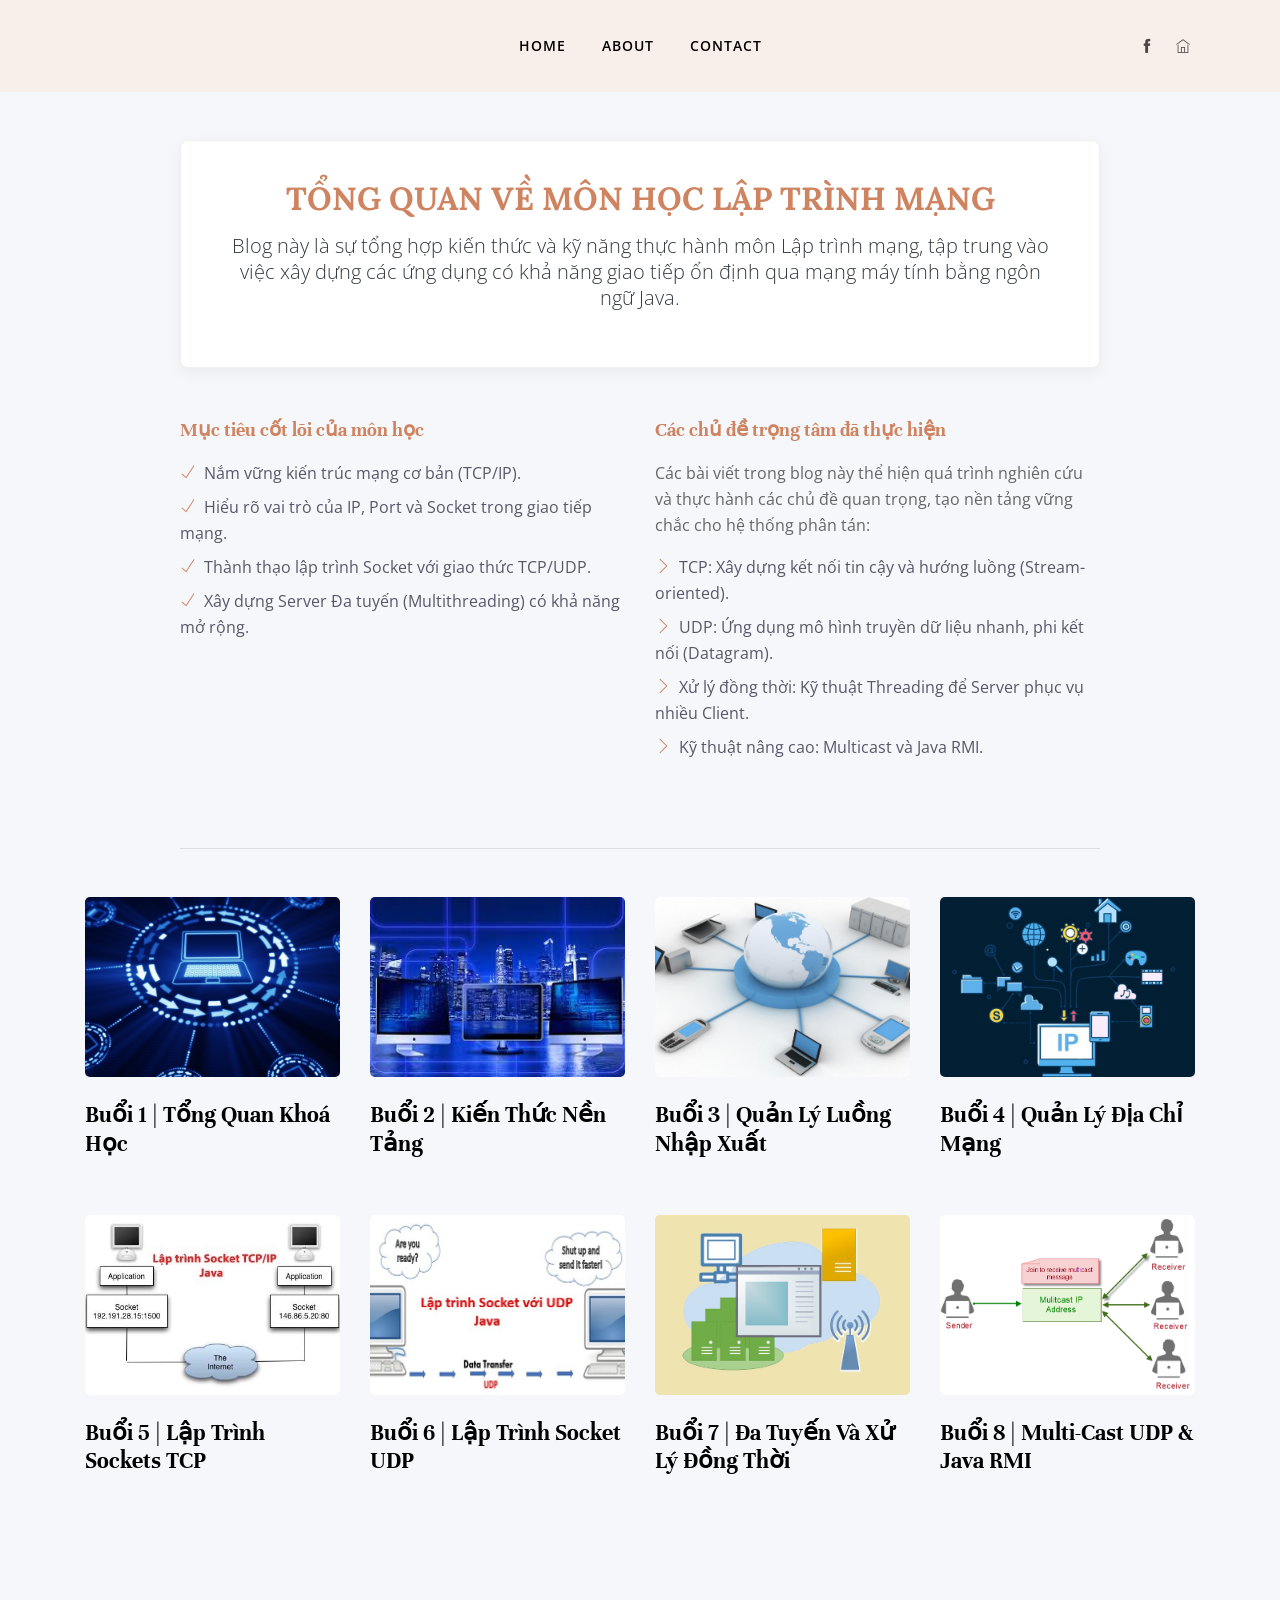
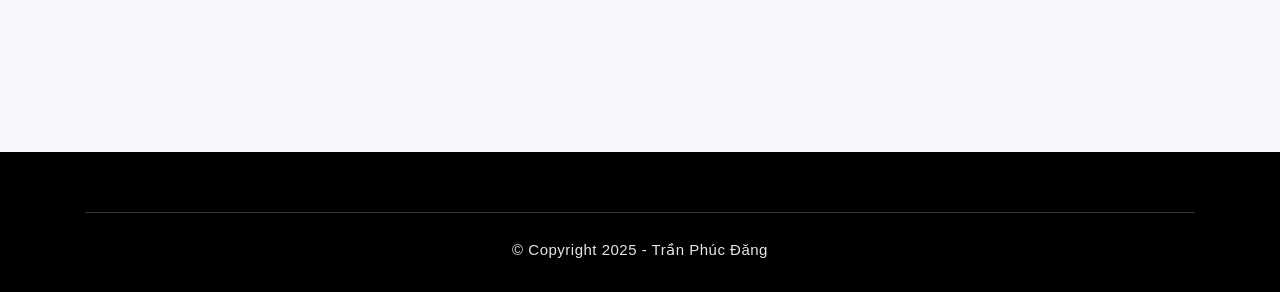
==== commit 31c01906: "BlogCuaToi" ====
--- a/index.html
+++ b/index.html
@@ -1,7 +1,7 @@
 <!--
- // WEBSITE: https://blog-ca-nhan.vercel.app/
- // FACEBOOK: https://www.facebook.com/Ltadduc
- // GITHUB: https://github.com/hjkduc
+ // WEBSITE: https://blog-ca-nhan-pi.vercel.app/
+ // FACEBOOK: https://www.facebook.com/Dangneeeeee
+ // GITHUB: https://github.com/nhokkirito12
 -->
 
 <!DOCTYPE html>
@@ -9,7 +9,7 @@
 
 <head>
 	<meta charset="utf-8">
-	<title>BlogCaNhan - 2280600721 - Le Tran Anh Duc</title>
+	<title>BlogCaNhan - 2280600675 - Trần Phúc Đăng</title>
 	<meta http-equiv="X-UA-Compatible" content="IE=edge">
 	<meta name="viewport" content="width=device-width, initial-scale=1, shrink-to-fit=no">
 
@@ -93,8 +93,8 @@
 				<div class="col-lg-2 col-md-4 col-6">
 					<div class="header-socials-2 text-right d-none d-lg-block">
 						<ul class="list-inline mb-0">
-							<li class="list-inline-item"><a href="https://www.facebook.com/Ltadduc" target="_blank"><i class="ti-facebook"></i></a></li>
-							<li class="list-inline-item"><a href="https://github.com/hjkduc" target="_blank"><i class="ti-github"></i></a></li>
+							<li class="list-inline-item"><a href="https://www.facebook.com/Dangneeeeee" target="_blank"><i class="ti-facebook"></i></a></li>
+							<li class="list-inline-item"><a href="https://github.com/nhokkirito12" target="_blank"><i class="ti-github"></i></a></li>
 						</ul>
 					</div>
 				</div>
@@ -222,9 +222,9 @@
 	<footer class="footer-section bg-grey">
 		<div class="container">
 			<div class="row">
-				<div class="col-md-12 text-center">
-					<p class="copyright">© Copyright 2025 - Lê Trần Anh Đức</p>
-				</div>
+					<div class="col-md-12 text-center">
+						<p class="copyright">© Copyright 2025 - Trần Phúc Đăng</p>
+					</div>
 			</div>
 		</div>
 	</footer>
--- a/css/style.css
+++ b/css/style.css
@@ -1,8 +1,8 @@
 /**
 <!--
- // WEBSITE: https://blog-ca-nhan.vercel.app/
- // FACEBOOK: https://www.facebook.com/Ltadduc
- // GITHUB: https://github.com/hjkduc
+ // WEBSITE: https://blog-ca-nhan-pi.vercel.app/
+ // FACEBOOK: https://www.facebook.com/Dangneeeeee
+ // GITHUB: https://github.com/nhokkirito12
 -->
  */
 
@@ -86,7 +86,7 @@
 /* 1.2. Common styles
 ================================================== */
 body {
-  background: #fff;
+  background: #f6f7fb;
   color: #575769;
 }
 
